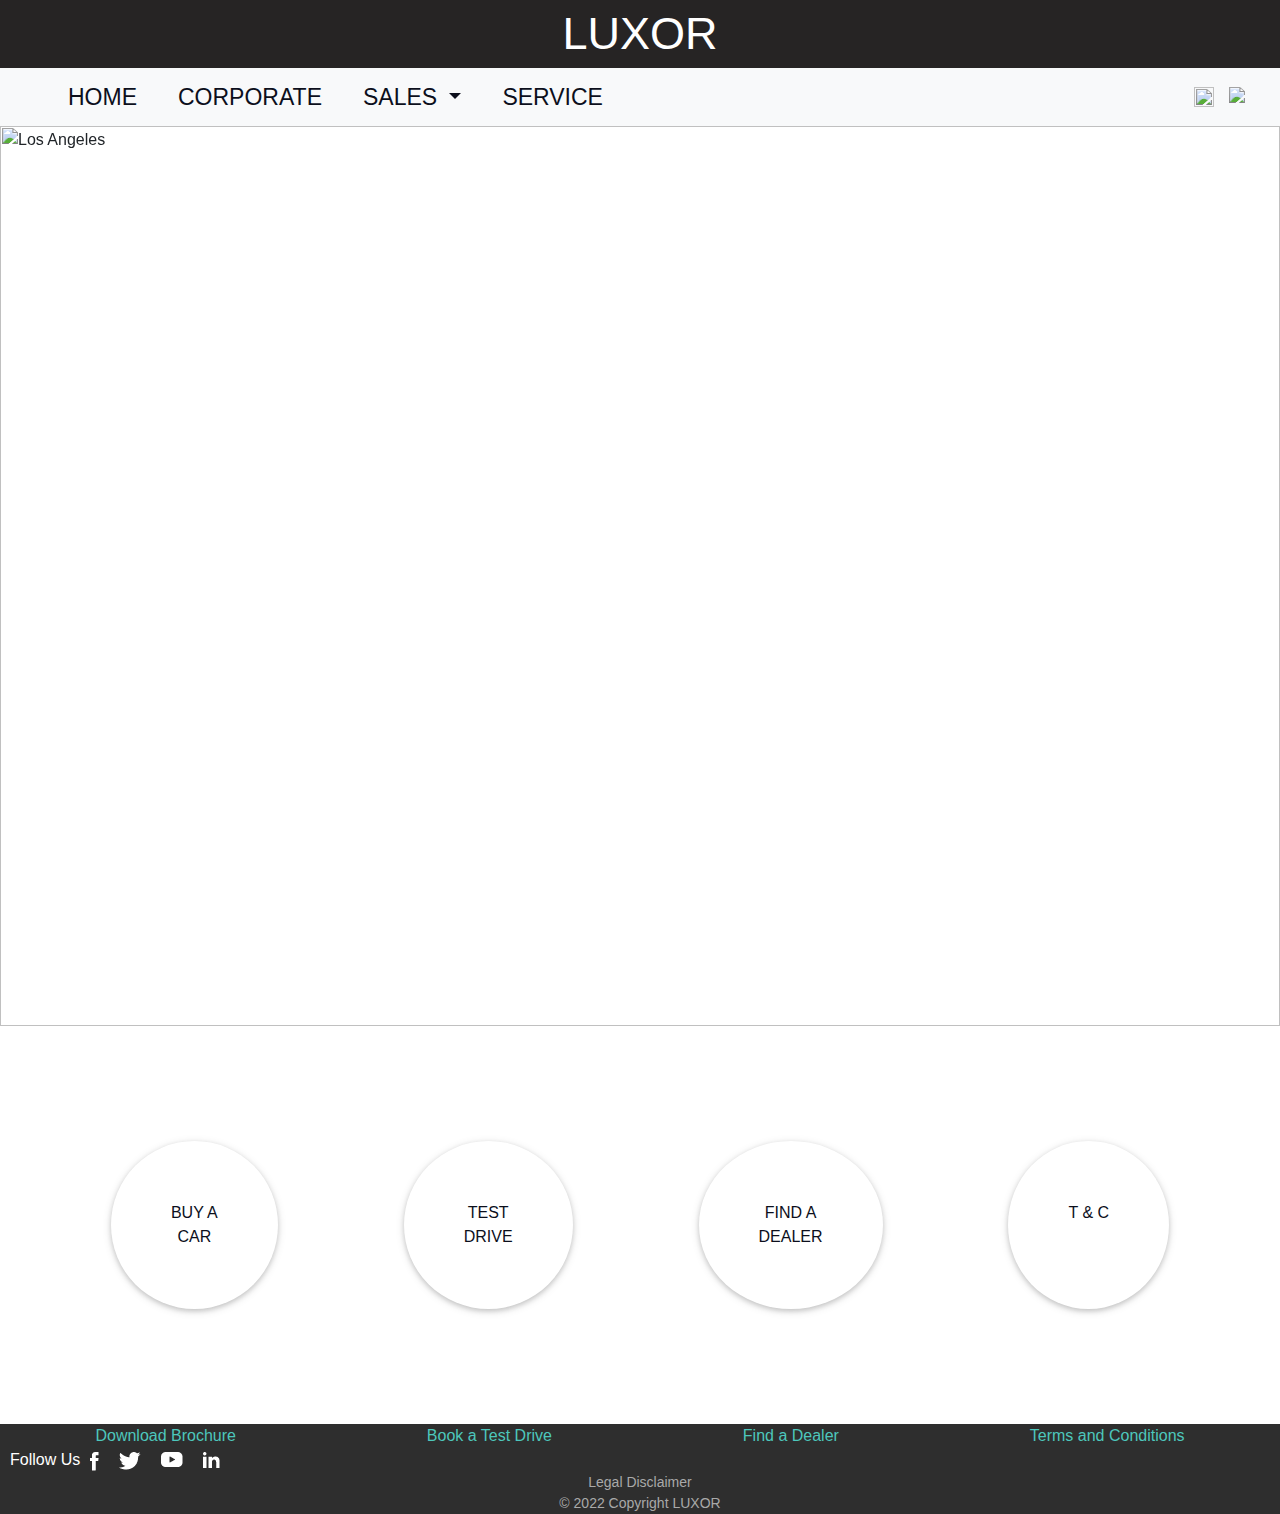
==== index.html @ 15617dfb "Add files via upload" ====
<html lang="en">
<head>
    <meta charset="UTF-8">
    <meta http-equiv="X-UA-Compatible" content="IE=edge">
    <meta name="viewport" content="width=device-width, initial-scale=1.0">
    <title>Luxor</title>
    <link href="https://cdn.jsdelivr.net/npm/bootstrap@5.1.3/dist/css/bootstrap.min.css" rel="stylesheet">
    <link rel="stylesheet" href="https://cdnjs.cloudflare.com/ajax/libs/font-awesome/4.7.0/css/font-awesome.min.css">
    <link rel="stylesheet" href="css/bootstrap.min.css">
    <link rel="stylesheet" href="css/home.css">
    <link rel="stylesheet" href="css/navbar.css">
    <link rel="stylesheet" href="css/footer.css">
    <script src="https://cdn.jsdelivr.net/npm/bootstrap@5.1.3/dist/js/bootstrap.bundle.min.js"></script>
</head>
<body>
    <div class="logo">
        <div class="hamburger-container">
            <i class="fa fa-bars hamburger-style" id="hamburger" onclick="openNav()" style="font-size:30px;cursor:pointer;color: white;"></i>
        </div>
        <a href="index.html" class="logo-url">LUXOR</a>
    </div>
    <!-- =========== -->
    <div id="mySidenav" class="sidenav" style="display: none;">
        <a href="javascript:void(0)" class="closebtn" onclick="closeNav()">&times;</a>
        <a href="index.html">Home</a>
        <a href="#">Corporate</a>
        <a href="#">Sales</a>
        <a href="service.html">Services</a>
      </div>
    <!-- =========== -->
    <div class="navbar sticky-top">
        <div class="navbar-left">
            <div class="navbar-left-buttons">
                <a href="index.html">HOME</a>
            </div>
            <div class="navbar-left-buttons">
                <a href="#">CORPORATE</a>
            </div>
            <div class="navbar-left-buttons dropdown">
                <a class="dropdown-toggle" href="#" role="button" id="dropdownMenuLink" data-toggle="dropdown" aria-haspopup="true" aria-expanded="false">
                    SALES
                </a>
                <div class="dropdown-menu" aria-labelledby="dropdownMenuLink">
                    <a class="dropdown-item" href="#">L1</a>
                    <a class="dropdown-item" href="#">L2</a>
                    <a class="dropdown-item" href="#">L365</a>
                </div>
            </div>
            <div class="navbar-left-buttons">
                <a href="service.html">SERVICE</a>
            </div>
        </div>

        <div class="navbar-right">
            <div class="navbar-right-buttons">
                <a href="#" class="">
                    <img src="../WebDevCommiteeProject/img/ico-social-20-x-20.png" width="20" height="20">
                </a>
            </div>
            <div class="navbar-right-buttons">
                <a href="#" class=""  data-bs-toggle="modal" data-bs-target="#myModal">
                    <img src="../WebDevCommiteeProject/img/login.png">
                </a>
            </div>
        </div>
    </div>

    <div class="modal" id="myModal">
        <div class="modal-dialog modal-dialog-centered">
            <div class="modal-content">
          
            <!-- Modal Header -->
            <div class="modal-header style-modal-header">
                <h4 class="modal-title">SIGNUP</h4>
                <button type="button" class="btn-close" data-bs-dismiss="modal"></button>                </div>
          
            <!-- Modal body -->
            <div class="modal-body">
                <div class="style-modal-body">
                    <input type="tel" placeholder="Enter Your Phone Number" class="form-control phone-number">
                </div>
                <div class="style-modal-body">
                    <input type="submit" value="Continue" class=" form-control continue-button">
                </div>
            </div>
            <!-- Modal footer -->
            <div class="modal-footer" style="display: block; text-align: center;">
                <small>We will send you an OTP to verify your
                    phone number/email</small>
            </div>
            </div>
        </div>
    </div>

    <div id="demo" class="carousel slide" data-bs-ride="carousel">

        <!-- Indicators/dots -->
        <div class="carousel-indicators">
          <button type="button" data-bs-target="#demo" data-bs-slide-to="0" class="active"></button>
          <button type="button" data-bs-target="#demo" data-bs-slide-to="1"></button>
          <button type="button" data-bs-target="#demo" data-bs-slide-to="2"></button>
          <button type="button" data-bs-target="#demo" data-bs-slide-to="3"></button>
        </div>
      
        <!-- The slideshow/carousel -->
        <div class="carousel-inner">
          <div class="carousel-item active">
            <img src="../WebDevCommiteeProject/img/carousal/carousal_1.png" alt="Los Angeles" class="d-block w-100">
          </div>
          <div class="carousel-item">
            <img src="../WebDevCommiteeProject/img/carousal/carousal_2.png" alt="Chicago" class="d-block w-100">
          </div>
          <div class="carousel-item">
            <img src="../WebDevCommiteeProject/img/carousal/carousal_3.png" alt="New York" class="d-block w-100">
          </div>
          <div class="carousel-item">
            <img src="../WebDevCommiteeProject/img/carousal/carousal_4.png" alt="New York" class="d-block w-100">
          </div>
        </div>
      
        <!-- Left and right controls/icons -->
        <button class="carousel-control-prev" type="button" data-bs-target="#demo" data-bs-slide="prev">
          <span class="carousel-control-prev-icon"></span>
        </button>
        <button class="carousel-control-next" type="button" data-bs-target="#demo" data-bs-slide="next">
          <span class="carousel-control-next-icon"></span>
        </button>
    </div>

    <div class="main">
        <div class="main-object">
           <a href="#">BUY A<br> CAR</a> 
        </div>
        <div class="main-object">
            <a href="testDrive.html">TEST<br> DRIVE</a> 
        </div>
        <div class="main-object" id="dealer">
            <a href="#">FIND A<br>DEALER</a> 
        </div>
        <div class="main-object">
            <a href="#">T & C</a> 
        </div>
    </div>

    <div class="dealer">
        <div class="dealer-header">
            <div class="dealer-heading">
                <h1>Find a Dealer</h1>
            </div>
            <div class="dealer-desc">
                <p>Locate Your Nearest Dealership and visit website</p>
            </div>
        </div>
        <form>
        <div class="dealer-input">
                <div class="dealer-input-object">
                    <select name="dealership" class="form-control dealer-input-object"">
                        <option value="workshop">SELECT DEALERSHIP</option>
                        <option value="sales">Sales Showroom</option>
                        <option value="workshop">Service Workshop</option>
                        <option value="usedcar">Used Car</option>
                    </select>
                </div>
                <div class="dealer-input-object">
                    <select name="model" class="form-control dealer-input-object">
                        <option value="L1">SELECT MODEL</option>
                        <option value="L1">L1</option>
                        <option value="L2">L2</option>
                        <option value="L3">L3</option>
                        <option value="L8">L8</option>
                        <option value="L365">L365</option>
                        <option value="LTetra">LTetra</option>
                        <option value="LDura">LDura</option>
                    </select>
                </div>
                <div class="dealer-input-object">
                    <select name="state" class="form-control dealer-input-object">
                        <option value="">SELECT STATE</option>
                        <option value="AN">ANDAMAN</option>
                        <option value="AP">ANDHRA PRADESH</option>
                        <option value="AR">ARUNACHAL PRADESH</option>
                        <option value="AS">ASSAM</option>
                        <option value="BH">BIHAR</option>
                        <option value="CH">CHANDIGARH</option>
                        <option value="CG">CHHATTISGARH</option>
                        <option value="DN">DADRA AND NAGAR HAVELI</option>
                        <option value="DM">DAMAN</option>
                        <option value="DL">DELHI</option>
                        <option value="GO">GOA</option>
                        <option value="GJ">GUJARAT</option>
                        <option value="HN">HARYANA</option>
                        <option value="HP">HIMACHAL PRADESH</option>
                        <option value="JK">JAMMU AND KASHMIR</option>
                        <option value="JH">JHARKHAND</option>
                        <option value="KT">KARNATAKA</option>
                        <option value="KL">KERALA</option>
                        <option value="MP">MADHYA PRADESH</option>
                        <option value="MH">MAHARASHTRA</option>
                        <option value="MN">MANIPUR</option>
                        <option value="ML">MEGHALAYA</option>
                        <option value="MZ">MIZORAM</option>
                        <option value="NG">NAGALAND</option>
                        <option value="OS">ODISHA</option>
                        <option value="PY">PONDICHERRY</option>
                        <option value="PJ">PUNJAB</option>
                        <option value="RJ">RAJASTHAN</option>
                        <option value="SK">SIKKIM</option>
                        <option value="TN">TAMIL NADU</option>
                        <option value="TL">TELANGANA</option>
                        <option value="TR">TRIPURA</option>
                        <option value="UP">UTTAR PRADESH</option>
                        <option value="UT">UTTARAKHAND</option>
                        <option value="WB">WEST BENGAL</option>
                    </select>
                </div>

                <div class="dealer-input-object">
                    <select name="CITY" class="form-control dealer-input-object"">
                        <option value="">SELECT CITY</option>
                    </select>
                </div>
        </div>
        <div class="dealer-input-submit">
            <input type="submit" value="Search" class="submit-button">
        </div>
        </form>
    </div>

    <div class="footer">
        <div class="footer-top">
            <div class="footer-top-object">
                <a href="#">Download Brochure</a>
            </div>
            <div class="footer-top-object">
                <a href="testDrive.html">Book a Test Drive</a>
            </div>
            <div class="footer-top-object">
                <a href="#" id="dealer-anchor">Find a Dealer</a>
            </div>
            <div class="footer-top-object">
                <a href="#">Terms and Conditions</a>
            </div>
        </div>

        <div class="footer-bottom">
            <div style="color: white; margin-left: 10px;">
                Follow Us
            </div>
            <div class="footer-bottom-object">
                <img src="img/footer/facebook.png">
            </div>
            <div class="footer-bottom-object">
                <img src="img/footer/twitter.png">
            </div>
            <div class="footer-bottom-object">
                <img src="img/footer/youtube.png">
            </div>
            <div class="footer-bottom-object">
                <img src="img/footer/linkedin.png">
            </div>
        </div>
        <div class="copyright">
            Legal Disclaimer <br> &copy 2022 Copyright LUXOR 
        </div>
        
    </div>
    <script src="script/script.js"></script>
    <script src="script/sideNav.js"></script>
</body>
</html>
---- css/home.css ----
* {
    box-sizing: border-box;
}


/* CSS for modals */

.style-modal-body {
    text-align: center;
    margin: 20px;
}

.phone-number {
    height: 35px;
    width: 60%;
    font-size: 14px;
}

.continue-button {
    width: 60%;
    height: 40px;
    background-color: #2d3393;
    color: white;
    border-radius: 5px;
}

.continue-button:hover {
    background-color: white;
    color: #2d3393;
    text-decoration: underline;
}


.main {
    display: flex;
    flex-wrap: wrap;
    margin-top: 100px;
    margin-bottom: 100px;
    justify-content: space-evenly;
}

.main-object {
    border: 1px;
    background-color: #ffffff;
    box-shadow: 0 2px 5px 0 rgb(0 0 0 / 16%), 0 2px 10px 0 rgb(0 0 0 / 12%);
    padding: 60px;
    border-radius: 50%;
    text-align: center;
    margin: 15px;
    cursor: pointer;
}

.main a {
    color: #0c0f1c;
    text-decoration: none;
}

.main-object:hover , 
.main-object:focus {
    box-shadow: 0 5px 11px 0 rgba(0, 0, 0, 0.18), 0 4px 15px 0 rgba(0, 0, 0, 0.15);
}

.dealer {
    margin: 40px 0px;
    display: none;
}

.dealer-heading , 
.dealer-desc {
    text-align: center ;
}

.dealer-input {
    display: flex;
    flex-direction: row;
    flex-wrap: wrap;
    justify-content: space-evenly;
    margin-top: 30px;
    
}

.dealer-input-object select {
    width: 250px;
    -webkit-appearance: menulist-button;
    margin: 15px 10px;
}

.dealer-input-submit {
    text-align: center;
    margin-top: 15px;
}

.submit-button {
    width: 150px;
    background-color: #2d3393;
    color: white;
    border: 0px;
    padding: 5px;
}
---- css/navbar.css ----
* {
    box-sizing: border-box;
}

.hamburger-container {
    display: none;
}

.logo {
    text-align: center;
    background-color: rgb(38,36,36)  ;
    font-size: 45px;
}

/* side-Navbar */
@media  screen and (max-width:650px) {
    .sidenav {
        height: 100%;
        width: 0;
        position: fixed;
        z-index: 100;
        top: 0;
        left: 0;
        background-color: #111;
        overflow-x: hidden;
        transition: 0.5s;
        padding-top: 60px;
      }
      
      .sidenav a {
        padding: 8px 8px 8px 32px;
        text-decoration: none;
        font-size: 25px;
        color: #818181;
        display: block;
        transition: 0.3s;
      }
      
      .sidenav a:hover {
        color: #f1f1f1;
      }
      
      .sidenav .closebtn {
        position: absolute;
        top: 0;
        right: 25px;
        font-size: 36px;
        margin-left: 50px;
      }

      .hamburger-container {
        position: absolute;
        left: 10px;
        top: 21px;
        }   
      
      @media screen and (max-height: 450px) {
        .sidenav {padding-top: 15px;}
        .sidenav a {font-size: 18px;}
      } 
}


/* ================ */
.logo-url {
    color: white;
    text-decoration: none;
}

.logo-url:hover {
    color: white;
    text-decoration: none;
}

.navbar {
    background-color: rgb(248,249,250);
    padding: 0;
}

.navbar-left {
    display: flex;
    flex-wrap: wrap;
    margin-left: 35px;
    font-size: 23px;
}

.navbar-left-buttons {
    margin-left: 25px;
    padding: 12px 8px;
}

.navbar-left-buttons:hover {
    background-color: darkgray;
    color: #0c0f1c;
    text-decoration: none;
}

.navbar-left a {
    text-decoration: none;
    color: #0c0f1c;
}

.navbar-right {
    display: flex;  
    margin-right: 20px;
}

.navbar-right-buttons {
    margin-right: 15px;
}
---- css/footer.css ----
* {
    box-sizing: border-box;
}

.footer-top {
    display: flex;
    flex-wrap: wrap;
    justify-content: space-around;
    background-color: #2e2e2e;
}

.footer-top-object {
    /* margin: 10px; */
    color: white;
    text-decoration: none;
}

.footer-bottom {
    display: flex;
    background-color: #2e2e2e;
}

.footer-bottom-object {
    margin:4 10 0 10;
    color: white;
    cursor: pointer;
}

.copyright {
    color: #a9a9a9;
    background-color: #2e2e2e;
    font-size: 14px;
    text-align: center;
}

@media screen and (max-width:590px) {
    .footer-top {
        display: block;
        width: 100%;
        text-align: center;
    }
}
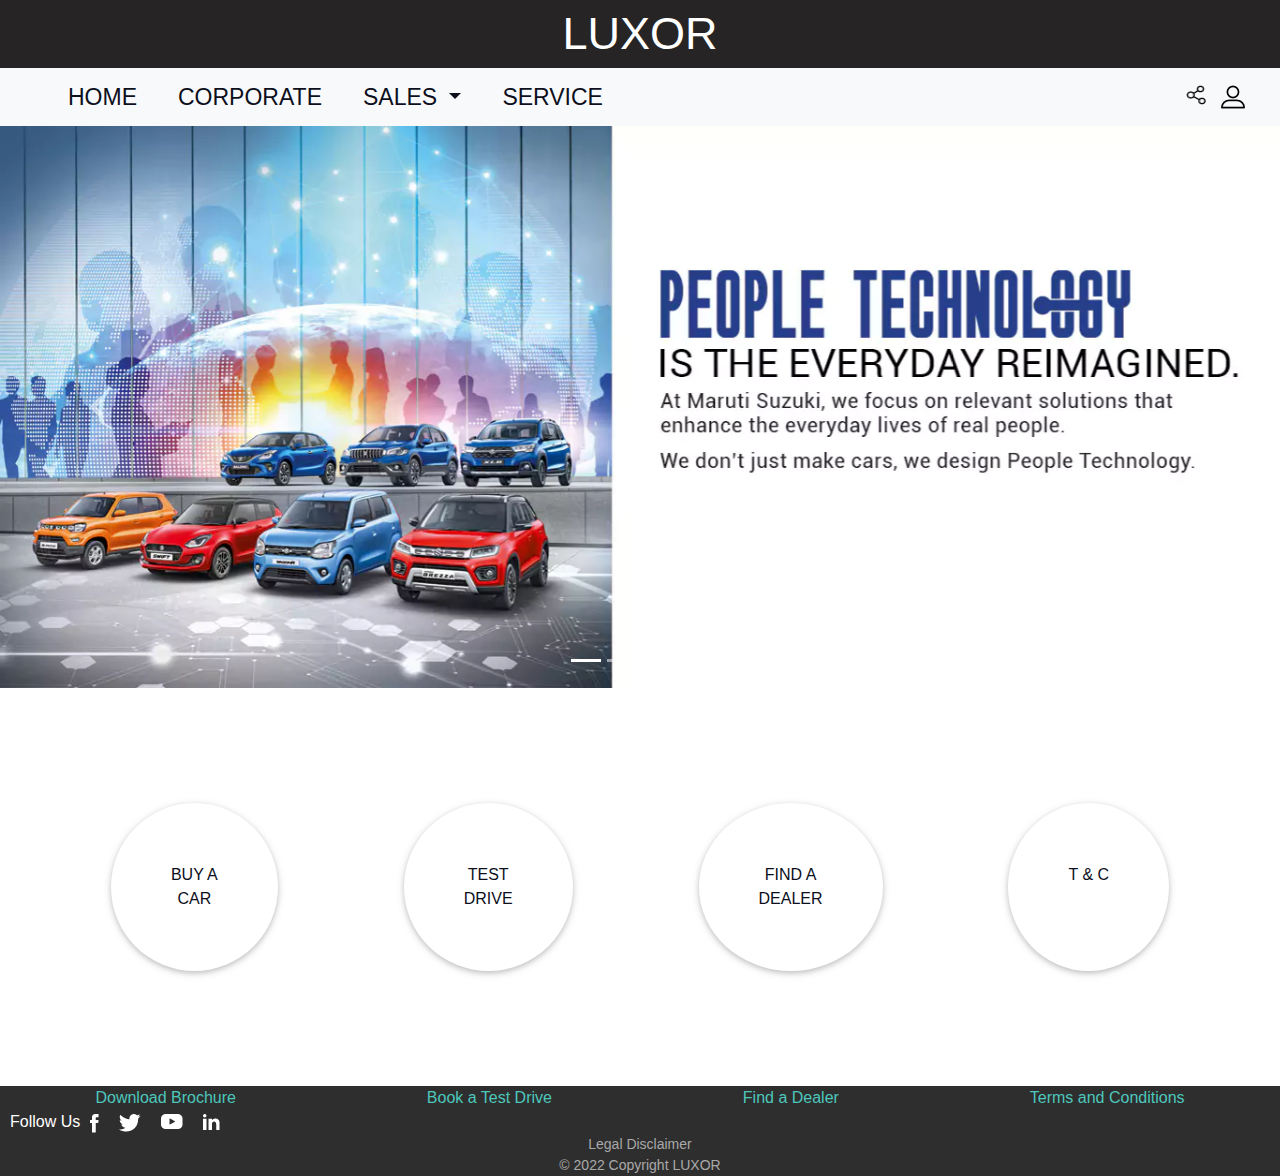
==== commit df6d232c: "Update index.html" ====
--- a/index.html
+++ b/index.html
@@ -54,12 +54,12 @@
         <div class="navbar-right">
             <div class="navbar-right-buttons">
                 <a href="#" class="">
-                    <img src="../WebDevCommiteeProject/img/ico-social-20-x-20.png" width="20" height="20">
+                    <img src="img/ico-social-20-x-20.png" width="20" height="20">
                 </a>
             </div>
             <div class="navbar-right-buttons">
                 <a href="#" class=""  data-bs-toggle="modal" data-bs-target="#myModal">
-                    <img src="../WebDevCommiteeProject/img/login.png">
+                    <img src="img/login.png">
                 </a>
             </div>
         </div>
@@ -105,16 +105,16 @@
         <!-- The slideshow/carousel -->
         <div class="carousel-inner">
           <div class="carousel-item active">
-            <img src="../WebDevCommiteeProject/img/carousal/carousal_1.png" alt="Los Angeles" class="d-block w-100">
+            <img src="img/carousal/carousal_1.png" alt="Los Angeles" class="d-block w-100">
           </div>
           <div class="carousel-item">
-            <img src="../WebDevCommiteeProject/img/carousal/carousal_2.png" alt="Chicago" class="d-block w-100">
+            <img src="img/carousal/carousal_2.png" alt="Chicago" class="d-block w-100">
           </div>
           <div class="carousel-item">
-            <img src="../WebDevCommiteeProject/img/carousal/carousal_3.png" alt="New York" class="d-block w-100">
+            <img src="img/carousal/carousal_3.png" alt="New York" class="d-block w-100">
           </div>
           <div class="carousel-item">
-            <img src="../WebDevCommiteeProject/img/carousal/carousal_4.png" alt="New York" class="d-block w-100">
+            <img src="img/carousal/carousal_4.png" alt="New York" class="d-block w-100">
           </div>
         </div>
       
@@ -267,4 +267,4 @@
     <script src="script/script.js"></script>
     <script src="script/sideNav.js"></script>
 </body>
-</html>+</html>
